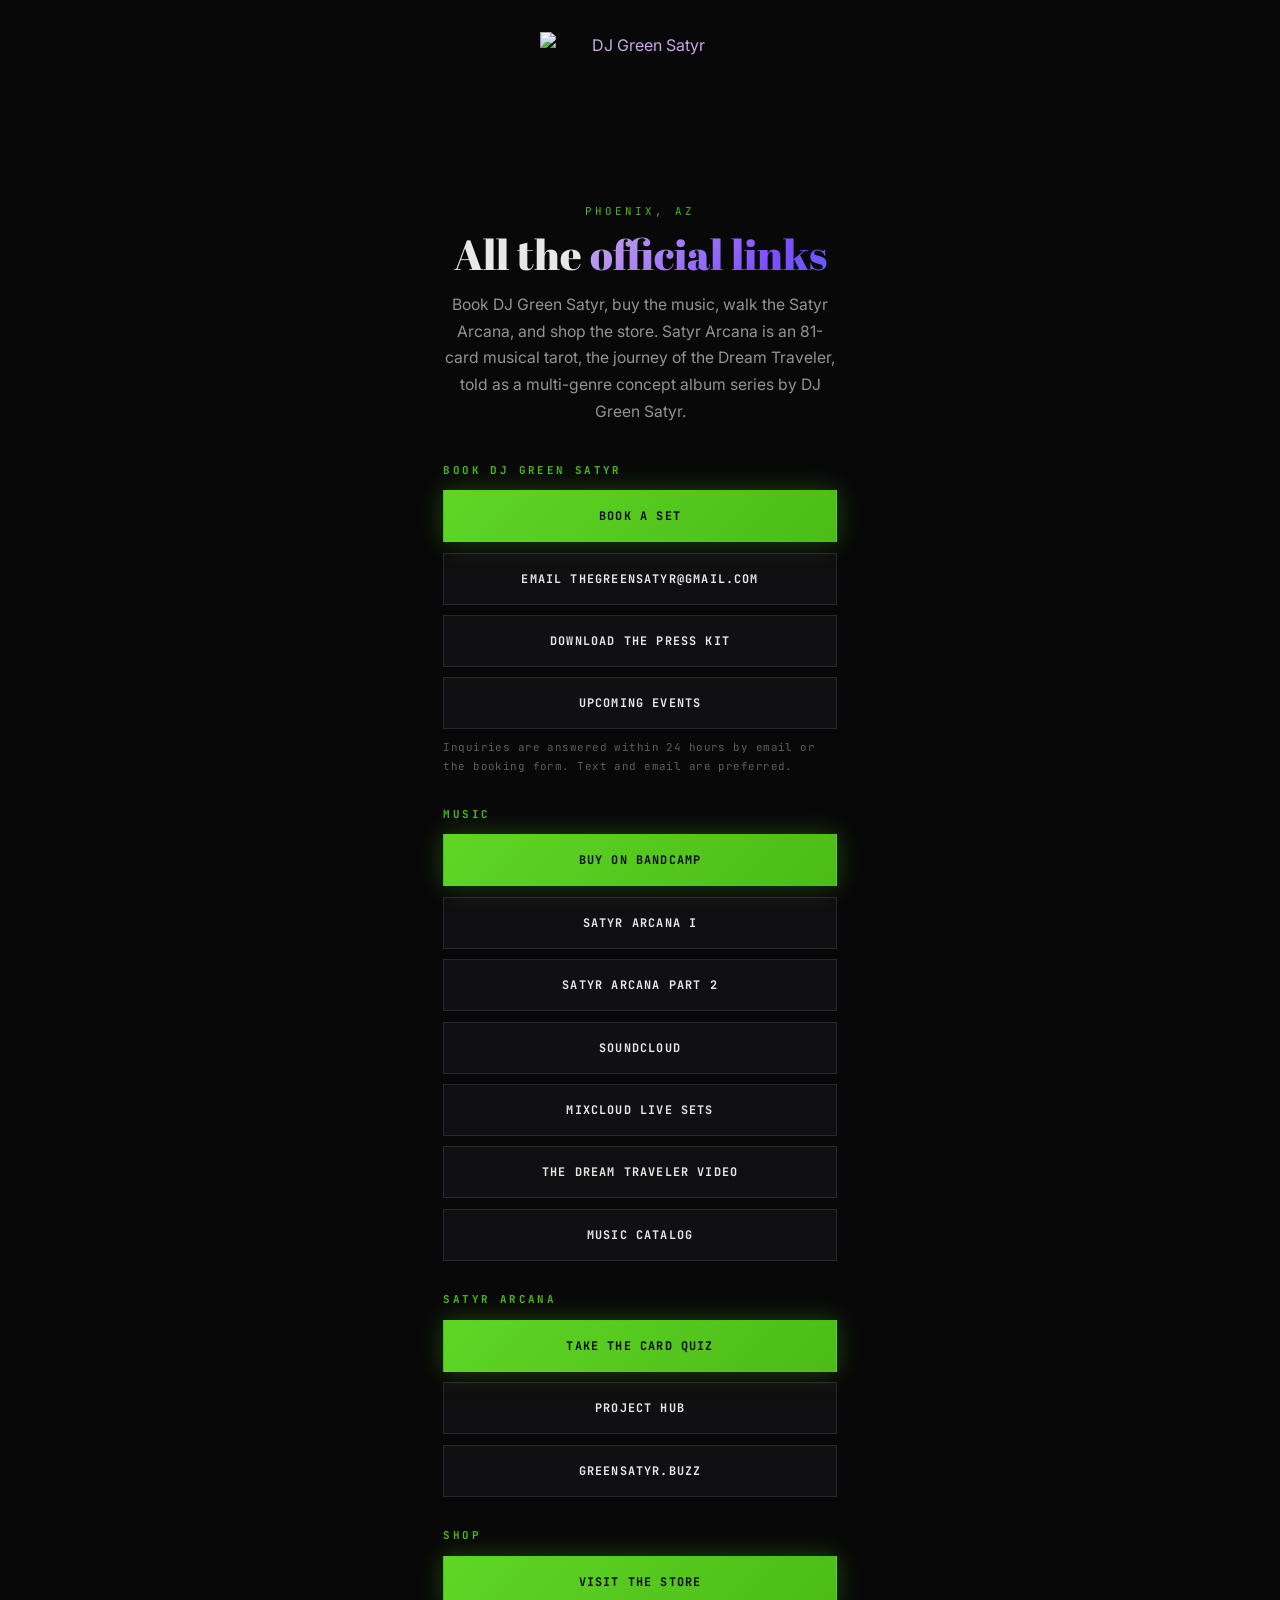
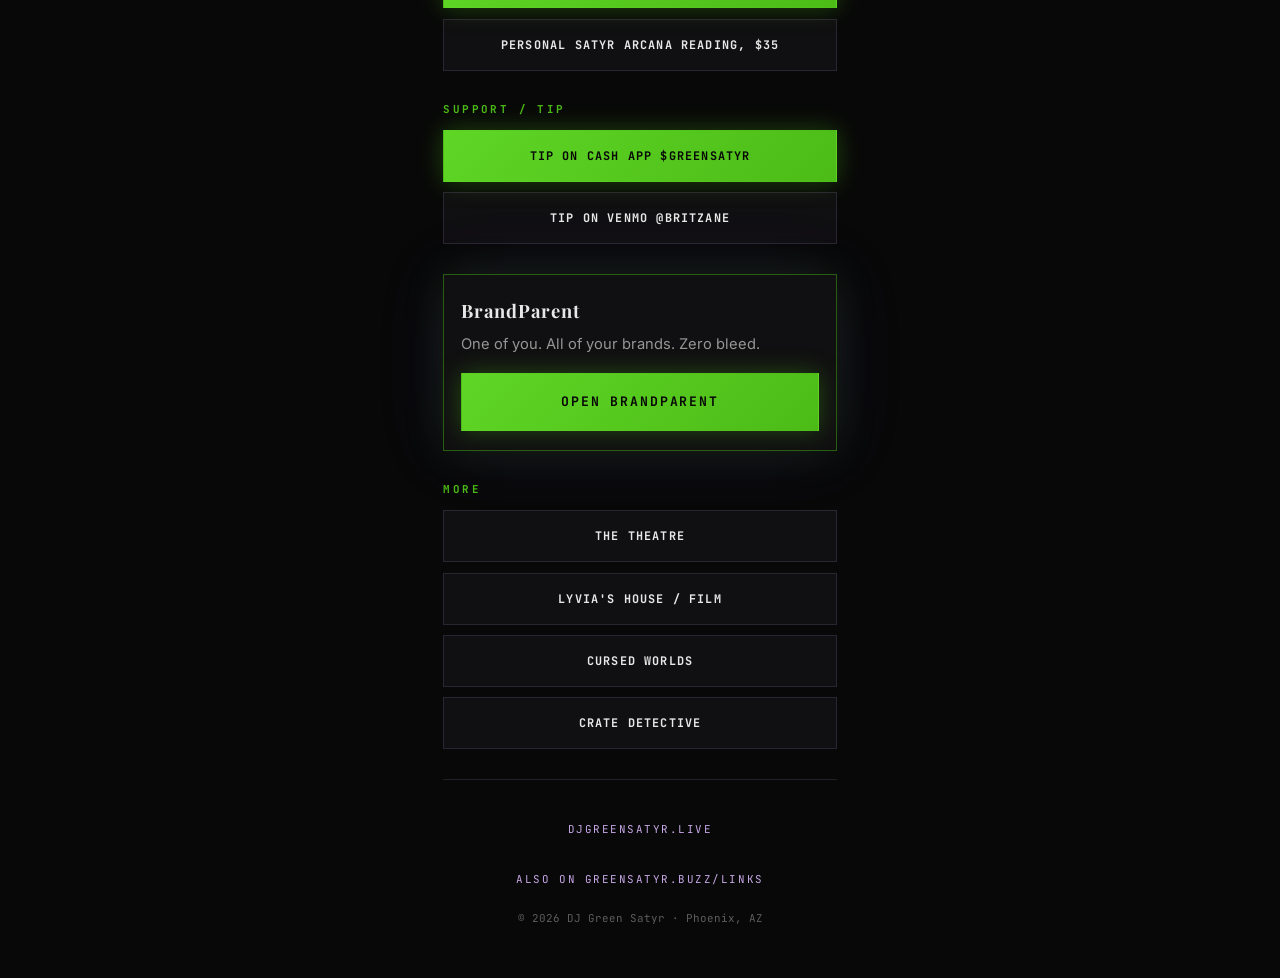
==== links/index.html @ 44e3aa94 "Add links page" ====
<!DOCTYPE html>
<html lang="en">
<head>
<meta charset="UTF-8">
<meta name="viewport" content="width=device-width, initial-scale=1.0">
<title>Links | DJ Green Satyr</title>
<meta name="description" content="Book DJ Green Satyr, buy Satyr Arcana on Bandcamp, shop merch, take the card quiz, and find every official link in one place.">
<link rel="canonical" href="https://djgreensatyr.live/links/">
<meta property="og:title" content="Links | DJ Green Satyr">
<meta property="og:description" content="Book a set, buy the music, walk the Satyr Arcana, and shop the store. Every official link for DJ Green Satyr.">
<meta property="og:image" content="https://djgreensatyr.live/assets/og-home.jpg?v=2">
<meta property="og:type" content="website">
<meta property="og:url" content="https://djgreensatyr.live/links/">
<meta name="twitter:card" content="summary_large_image">
<meta name="twitter:title" content="Links | DJ Green Satyr">
<meta name="twitter:description" content="Book a set, buy the music, walk the Satyr Arcana, and shop the store. Every official link for DJ Green Satyr.">
<meta name="twitter:image" content="https://djgreensatyr.live/assets/og-home.jpg?v=2">
<meta name="theme-color" content="#080808">
<link rel="icon" href="https://djgreensatyr.live/assets/djgreensatyrlogosq.png">
<link rel="preconnect" href="https://fonts.googleapis.com">
<link rel="preconnect" href="https://fonts.gstatic.com" crossorigin>
<link href="https://fonts.googleapis.com/css2?family=Abril+Fatface&family=Playfair+Display:ital,wght@0,600;0,700;1,600&family=Inter:wght@400;600&family=JetBrains+Mono:wght@400;700&display=swap" rel="stylesheet">
<script type="application/ld+json">
{
  "@context": "https://schema.org",
  "@graph": [
    {
      "@type": ["Person", "MusicGroup"],
      "@id": "https://djgreensatyr.live/#artist",
      "name": "DJ Green Satyr",
      "url": "https://djgreensatyr.live",
      "email": "thegreensatyr@gmail.com",
      "image": "https://djgreensatyr.live/assets/og-home.jpg",
      "genre": "Electronic",
      "description": "DJ Green Satyr is a Phoenix, Arizona electronic music artist and the creator of Satyr Arcana, an 81-card musical tarot and the journey of the Dream Traveler. Available for clubs, festivals, leather events, Radical Faerie gatherings, fundraisers, private parties, and weddings.",
      "areaServed": { "@type": "City", "name": "Phoenix", "containedInPlace": "Arizona" },
      "sameAs": [
        "https://djgreensatyr.bandcamp.com/",
        "https://soundcloud.com/thegreensatyr",
        "https://www.mixcloud.com/GreenSatyr/",
        "https://www.imdb.com/name/nm5407388/",
        "https://greensatyr.buzz/"
      ]
    },
    {
      "@type": "WebPage",
      "name": "Links | DJ Green Satyr",
      "url": "https://djgreensatyr.live/links/",
      "isPartOf": { "@type": "WebSite", "name": "DJ Green Satyr", "url": "https://djgreensatyr.live/" },
      "about": { "@id": "https://djgreensatyr.live/#artist" },
      "description": "Official link page for booking DJ Green Satyr, buying music, shopping merch, and following the Satyr Arcana."
    }
  ]
}
</script>
<style>
  :root {
    --bg: #080808;
    --green: #4CBB17;
    --lilac: #C8A8E8;
    --ink: #e8e8e8;
    --ink-dim: rgba(232, 232, 232, 0.62);
    --ink-faint: rgba(232, 232, 232, 0.38);
    --line: rgba(200, 168, 232, 0.14);
    --panel: rgba(200, 168, 232, 0.04);
    --oilslick: linear-gradient(135deg, #4CBB17 0%, #00bfa5 20%, #3d7bff 40%, #7c4dff 60%, #C8A8E8 80%, #4CBB17 100%);
    --font-display: 'Playfair Display', serif;
    --font-hero: 'Abril Fatface', serif;
    --font-body: 'Inter', sans-serif;
    --font-mono: 'JetBrains Mono', monospace;
  }
  * { margin: 0; padding: 0; box-sizing: border-box; }
  html { background: var(--bg); }
  body {
    background: var(--bg);
    color: var(--ink);
    font-family: var(--font-body);
    line-height: 1.7;
    -webkit-font-smoothing: antialiased;
    min-height: 100vh;
  }
  body::before {
    content: '';
    position: fixed;
    inset: -15%;
    z-index: -1;
    pointer-events: none;
    background:
      radial-gradient(38% 30% at 12% 8%,  rgba(76, 187, 23, 0.11), transparent 70%),
      radial-gradient(34% 26% at 88% 22%, rgba(124, 77, 255, 0.10), transparent 70%),
      radial-gradient(42% 28% at 55% 98%, rgba(0, 191, 165, 0.07), transparent 70%),
      radial-gradient(30% 24% at 72% 62%, rgba(200, 168, 232, 0.06), transparent 70%);
    animation: aurora 28s ease-in-out infinite alternate;
  }
  @keyframes aurora {
    0%   { transform: translate3d(0, 0, 0) rotate(0deg) scale(1); }
    50%  { transform: translate3d(3%, -2%, 0) rotate(6deg) scale(1.06); }
    100% { transform: translate3d(-3%, 2%, 0) rotate(-5deg) scale(1.02); }
  }
  @keyframes oilslick {
    0% { background-position: 0% 50%; }
    50% { background-position: 100% 50%; }
    100% { background-position: 0% 50%; }
  }
  @media (prefers-reduced-motion: reduce) {
    body::before, .btn-primary:hover, .brandparent-btn:hover { animation: none !important; }
  }
  a { color: var(--lilac); text-decoration: none; }
  img { max-width: 100%; display: block; }
  .page {
    width: 100%;
    max-width: 430px;
    margin: 0 auto;
    padding: 2rem 1.15rem 3.2rem;
  }
  header { text-align: center; margin-bottom: 2.2rem; }
  .logo {
    width: 200px;
    height: auto;
    margin: 0 auto 1rem;
  }
  .kicker {
    font-family: var(--font-mono);
    font-size: 0.68rem;
    letter-spacing: 0.28em;
    text-transform: uppercase;
    color: var(--green);
    margin-bottom: 0.7rem;
  }
  h1 {
    font-family: var(--font-hero);
    font-size: clamp(2rem, 9vw, 2.6rem);
    line-height: 1.1;
    font-weight: 400;
  }
  .gold-glow {
    background: linear-gradient(135deg, #C8A8E8 0%, #7c4dff 25%, #3d7bff 45%, #00bfa5 70%, #4CBB17 100%);
    background-size: 300% 300%;
    -webkit-background-clip: text;
    background-clip: text;
    -webkit-text-fill-color: transparent;
    animation: oilslick 8s ease infinite;
  }
  .lede {
    color: var(--ink-dim);
    font-size: 0.98rem;
    margin: 0.9rem auto 0;
    max-width: 36em;
  }
  section { margin: 0 0 1.85rem; }
  section h2 {
    font-family: var(--font-mono);
    font-size: 0.68rem;
    font-weight: 700;
    letter-spacing: 0.22em;
    text-transform: uppercase;
    color: var(--green);
    margin-bottom: 0.7rem;
  }
  .stack { display: flex; flex-direction: column; gap: 0.65rem; }
  .btn {
    display: flex;
    align-items: center;
    justify-content: center;
    text-align: center;
    width: 100%;
    min-height: 52px;
    padding: 0.95rem 1.1rem;
    font-family: var(--font-mono);
    font-size: 0.74rem;
    font-weight: 700;
    letter-spacing: 0.1em;
    text-transform: uppercase;
    border: 1px solid transparent;
    cursor: pointer;
    transition: all 0.2s;
    line-height: 1.35;
  }
  .btn-primary {
    background: linear-gradient(135deg, #5fd626, #4CBB17);
    color: #080808;
    box-shadow: 0 0 24px rgba(76, 187, 23, 0.35);
  }
  .btn-primary:hover, .brandparent-btn:hover {
    background: linear-gradient(135deg, #4CBB17 0%, #5fe0c8 30%, #9fb6ff 60%, #C8A8E8 100%);
    background-size: 200% 200%;
    animation: oilslick 3s ease infinite;
    color: #080808;
    box-shadow: 0 0 36px rgba(124, 77, 255, 0.35), 0 0 22px rgba(76, 187, 23, 0.35);
  }
  .btn-ghost {
    border-color: var(--line);
    color: var(--ink);
    background: var(--panel);
  }
  .btn-ghost:hover {
    border-color: var(--lilac);
    color: var(--lilac);
  }
  .note {
    font-family: var(--font-mono);
    font-size: 0.68rem;
    letter-spacing: 0.04em;
    color: var(--ink-faint);
    margin-top: 0.55rem;
  }
  .note a { color: var(--lilac); }
  /* BrandParent gets a prominent framed panel and a large primary button */
  .brandparent {
    padding: 1.25rem 1.05rem 1.2rem;
    border: 1px solid rgba(76, 187, 23, 0.45);
    background: var(--panel);
    box-shadow: 0 0 40px rgba(76, 187, 23, 0.12), 0 0 70px rgba(124, 77, 255, 0.12);
  }
  .brandparent h2 {
    font-family: var(--font-display);
    font-size: 1.15rem;
    letter-spacing: 0.04em;
    text-transform: none;
    color: var(--ink);
    margin-bottom: 0.35rem;
  }
  .brandparent .lede {
    margin: 0 0 1rem;
    font-size: 0.92rem;
  }
  .brandparent-btn {
    min-height: 58px;
    font-size: 0.82rem;
    letter-spacing: 0.14em;
  }
  footer {
    text-align: center;
    padding-top: 0.6rem;
    border-top: 1px solid var(--line);
  }
  footer .home {
    display: block;
    margin: 0.35rem 0;
    font-family: var(--font-mono);
    font-size: 0.68rem;
    letter-spacing: 0.14em;
    text-transform: uppercase;
    color: var(--lilac);
    min-height: 44px;
    line-height: 44px;
  }
  footer .home:first-child { margin-top: 1.1rem; }
  footer .copyright { margin-top: 0.5rem; }
  .copyright {
    font-family: var(--font-mono);
    font-size: 0.68rem;
    color: var(--ink-faint);
  }
</style>
</head>
<body>
  <div class="page">
    <header>
      <a href="https://djgreensatyr.live/">
        <img class="logo" src="https://djgreensatyr.live/assets/dj-green-satyr-logo.png?v=2" alt="DJ Green Satyr" width="600" height="463">
      </a>
      <p class="kicker">Phoenix, AZ</p>
      <h1>All the <span class="gold-glow">official links</span></h1>
      <p class="lede">Book DJ Green Satyr, buy the music, walk the Satyr Arcana, and shop the store. Satyr Arcana is an 81-card musical tarot, the journey of the Dream Traveler, told as a multi-genre concept album series by DJ Green Satyr.</p>
    </header>

    <section aria-labelledby="book-heading">
      <h2 id="book-heading">Book DJ Green Satyr</h2>
      <div class="stack">
        <a class="btn btn-primary" href="https://djgreensatyr.live/booking">Book a Set</a>
        <a class="btn btn-ghost" href="mailto:thegreensatyr@gmail.com">Email thegreensatyr@gmail.com</a>
        <a class="btn btn-ghost" href="https://djgreensatyr.live/assets/DJ-Green-Satyr-EPK.pdf">Download the Press Kit</a>
        <a class="btn btn-ghost" href="https://djgreensatyr.live/events">Upcoming Events</a>
      </div>
      <p class="note">Inquiries are answered within 24 hours by email or the booking form. Text and email are preferred.</p>
    </section>

    <section aria-labelledby="music-heading">
      <h2 id="music-heading">Music</h2>
      <div class="stack">
        <a class="btn btn-primary" href="https://djgreensatyr.bandcamp.com/" target="_blank" rel="noopener">Buy on Bandcamp</a>
        <a class="btn btn-ghost" href="https://djgreensatyr.bandcamp.com/album/satyr-arcana-i" target="_blank" rel="noopener">Satyr Arcana I</a>
        <a class="btn btn-ghost" href="https://djgreensatyr.bandcamp.com/album/satyr-arcana-part-2" target="_blank" rel="noopener">Satyr Arcana Part 2</a>
        <a class="btn btn-ghost" href="https://soundcloud.com/thegreensatyr" target="_blank" rel="noopener">SoundCloud</a>
        <a class="btn btn-ghost" href="https://www.mixcloud.com/GreenSatyr/" target="_blank" rel="noopener">Mixcloud Live Sets</a>
        <a class="btn btn-ghost" href="https://www.youtube.com/watch?v=tmE1X1CQ2N4" target="_blank" rel="noopener">The Dream Traveler Video</a>
        <a class="btn btn-ghost" href="https://greensatyr.buzz/music/">Music Catalog</a>
      </div>
    </section>

    <section aria-labelledby="arcana-heading">
      <h2 id="arcana-heading">Satyr Arcana</h2>
      <div class="stack">
        <a class="btn btn-primary" href="https://greensatyr.buzz/satyr-arcana/#quiz">Take the Card Quiz</a>
        <a class="btn btn-ghost" href="https://greensatyr.buzz/satyr-arcana/">Project Hub</a>
        <a class="btn btn-ghost" href="https://greensatyr.buzz/">GreenSatyr.Buzz</a>
      </div>
    </section>

    <section aria-labelledby="shop-heading">
      <h2 id="shop-heading">Shop</h2>
      <div class="stack">
        <a class="btn btn-primary" href="https://greensatyr.printful.me/" target="_blank" rel="noopener">Visit the Store</a>
        <a class="btn btn-ghost" href="https://virgofocused.gumroad.com/l/glwtxy" target="_blank" rel="noopener">Personal Satyr Arcana Reading, $35</a>
      </div>
    </section>

    <section aria-labelledby="support-heading">
      <h2 id="support-heading">Support / Tip</h2>
      <div class="stack">
        <a class="btn btn-primary" href="https://cash.app/$greensatyr" target="_blank" rel="noopener">Tip on Cash App $greensatyr</a>
        <a class="btn btn-ghost" href="https://venmo.com/u/britzane" target="_blank" rel="noopener">Tip on Venmo @britzane</a>
      </div>
    </section>


    <section class="brandparent" aria-labelledby="brandparent-heading">
      <h2 id="brandparent-heading">BrandParent</h2>
      <p class="lede">One of you. All of your brands. Zero bleed.</p>
      <a class="btn btn-primary brandparent-btn" href="https://brandparent.app">Open BrandParent</a>
    </section>

    <section aria-labelledby="more-heading">
      <h2 id="more-heading">More</h2>
      <div class="stack">
        <a class="btn btn-ghost" href="https://djgreensatyr.live/theatre">The Theatre</a>
        <a class="btn btn-ghost" href="https://greensatyr.buzz/film/">Lyvia's House / Film</a>
        <a class="btn btn-ghost" href="https://greensatyr.buzz/cursed-worlds/">Cursed Worlds</a>
        <a class="btn btn-ghost" href="https://djgreensatyr.live/cratedetective">Crate Detective</a>
      </div>
    </section>

    <footer>
      <a class="home" href="https://djgreensatyr.live/">djgreensatyr.live</a>
      <a class="home" href="https://greensatyr.buzz/links/">Also on greensatyr.buzz/links</a>
      <p class="copyright">© 2026 DJ Green Satyr · Phoenix, AZ</p>
    </footer>
  </div>
</body>
</html>
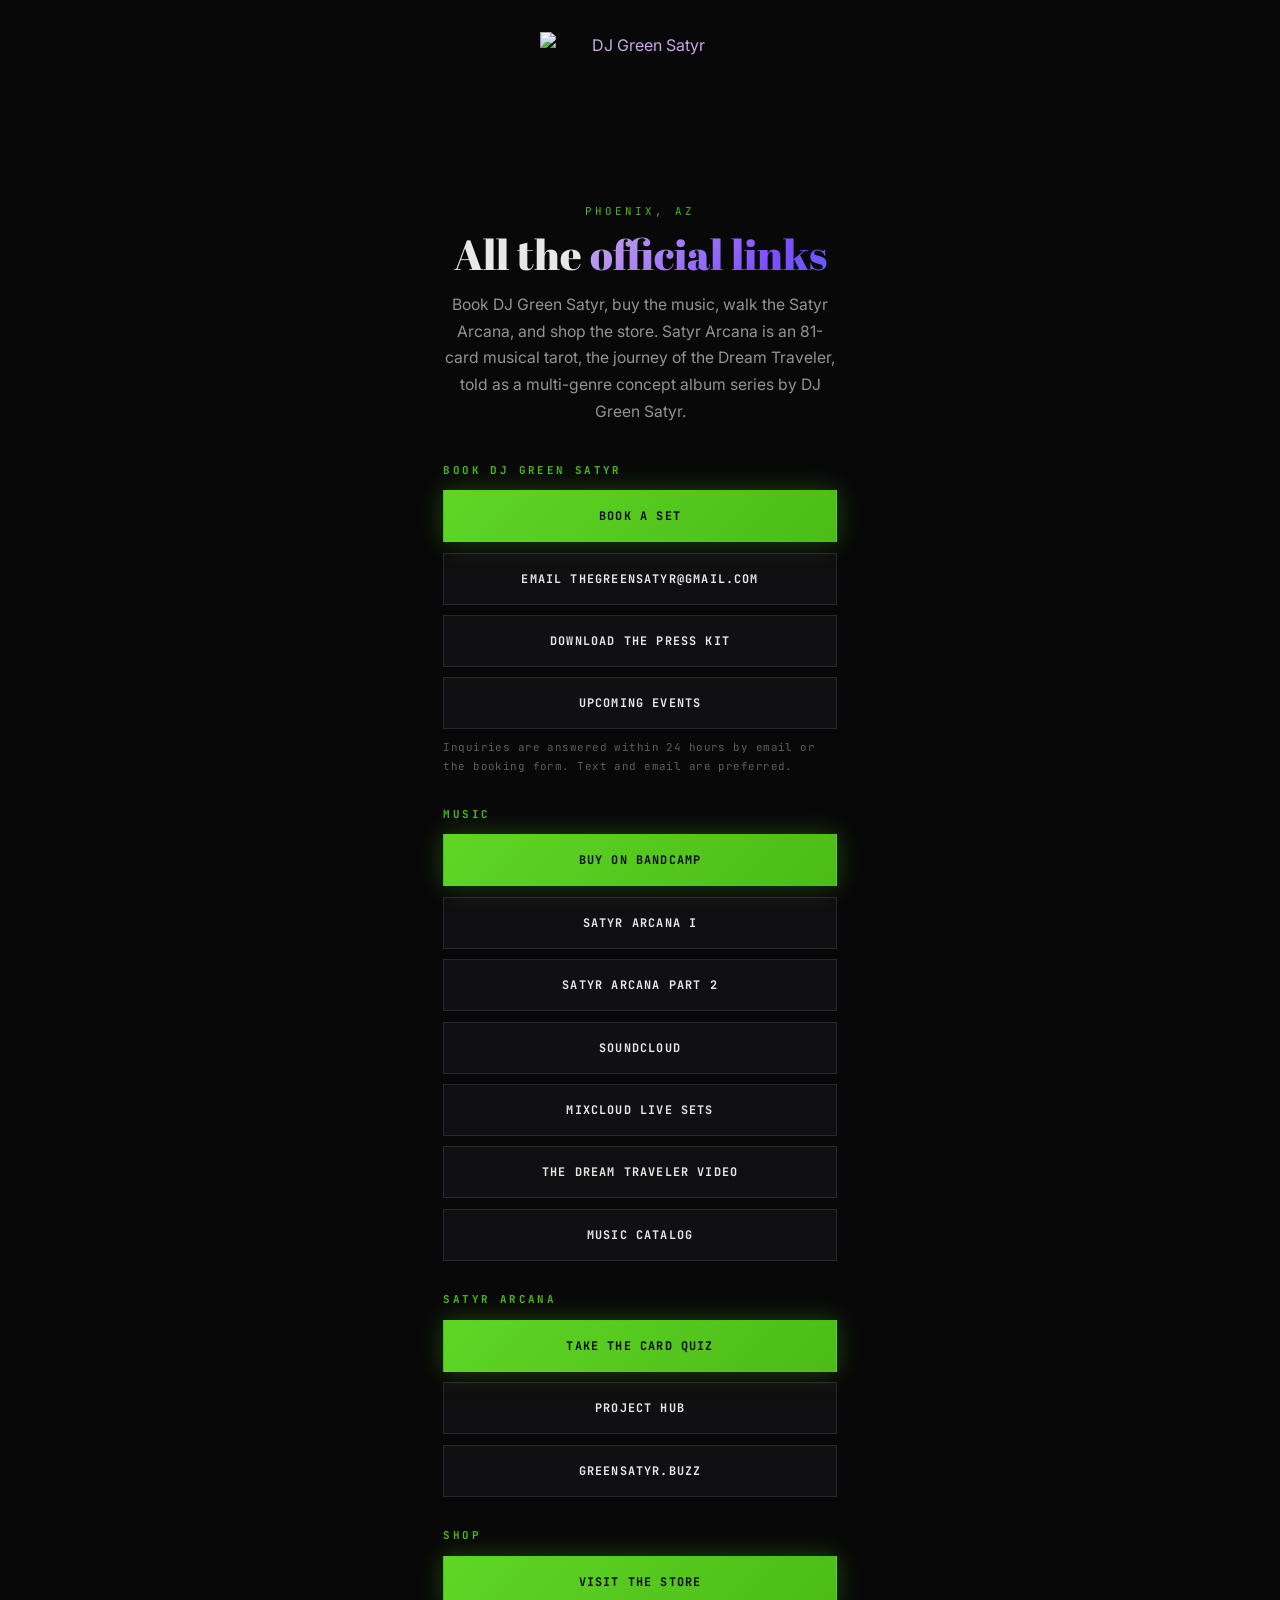
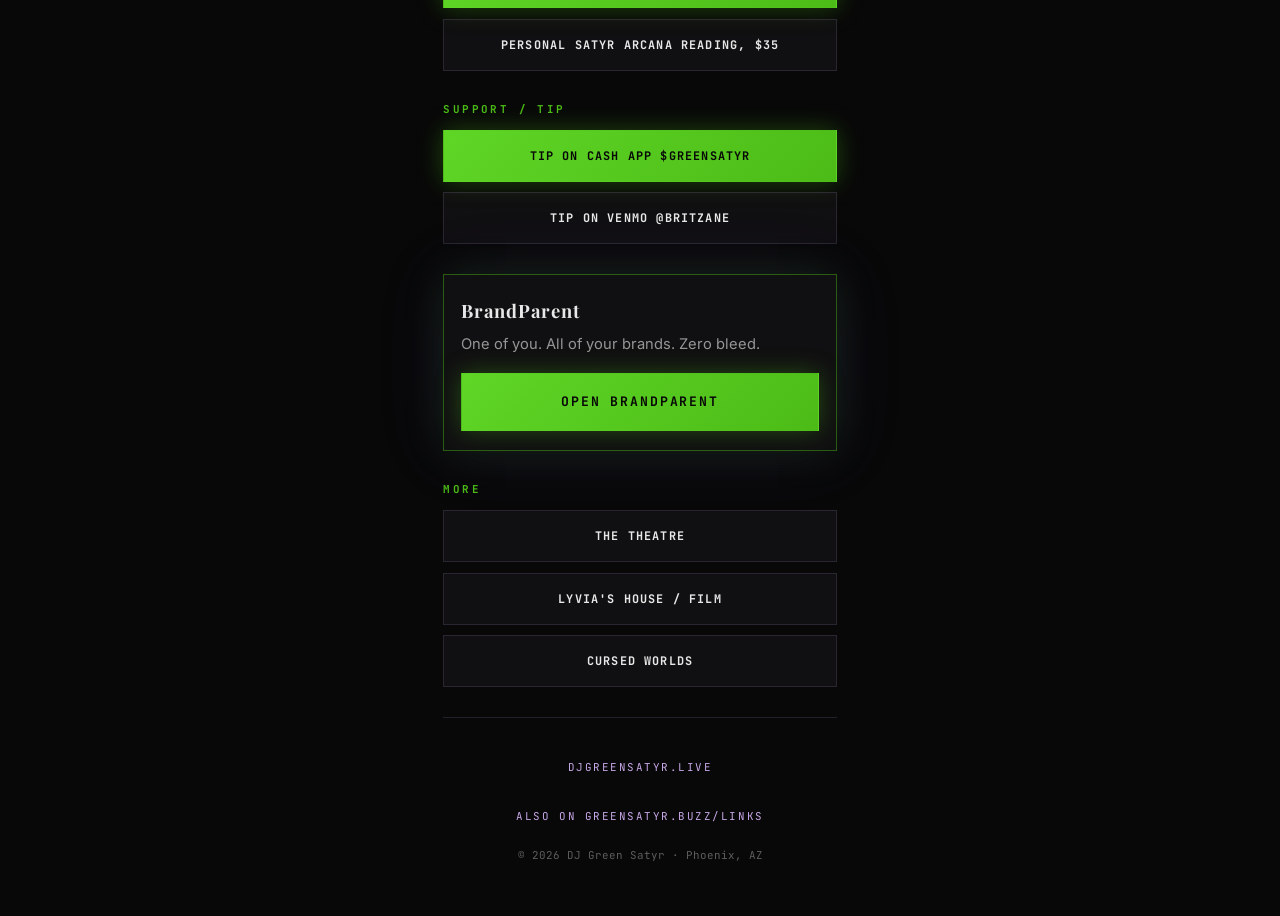
==== commit aa7a2aba: "Remove Crate Detective button from links page" ====
--- a/links/index.html
+++ b/links/index.html
@@ -327,7 +327,6 @@
         <a class="btn btn-ghost" href="https://djgreensatyr.live/theatre">The Theatre</a>
         <a class="btn btn-ghost" href="https://greensatyr.buzz/film/">Lyvia's House / Film</a>
         <a class="btn btn-ghost" href="https://greensatyr.buzz/cursed-worlds/">Cursed Worlds</a>
-        <a class="btn btn-ghost" href="https://djgreensatyr.live/cratedetective">Crate Detective</a>
       </div>
     </section>
 
